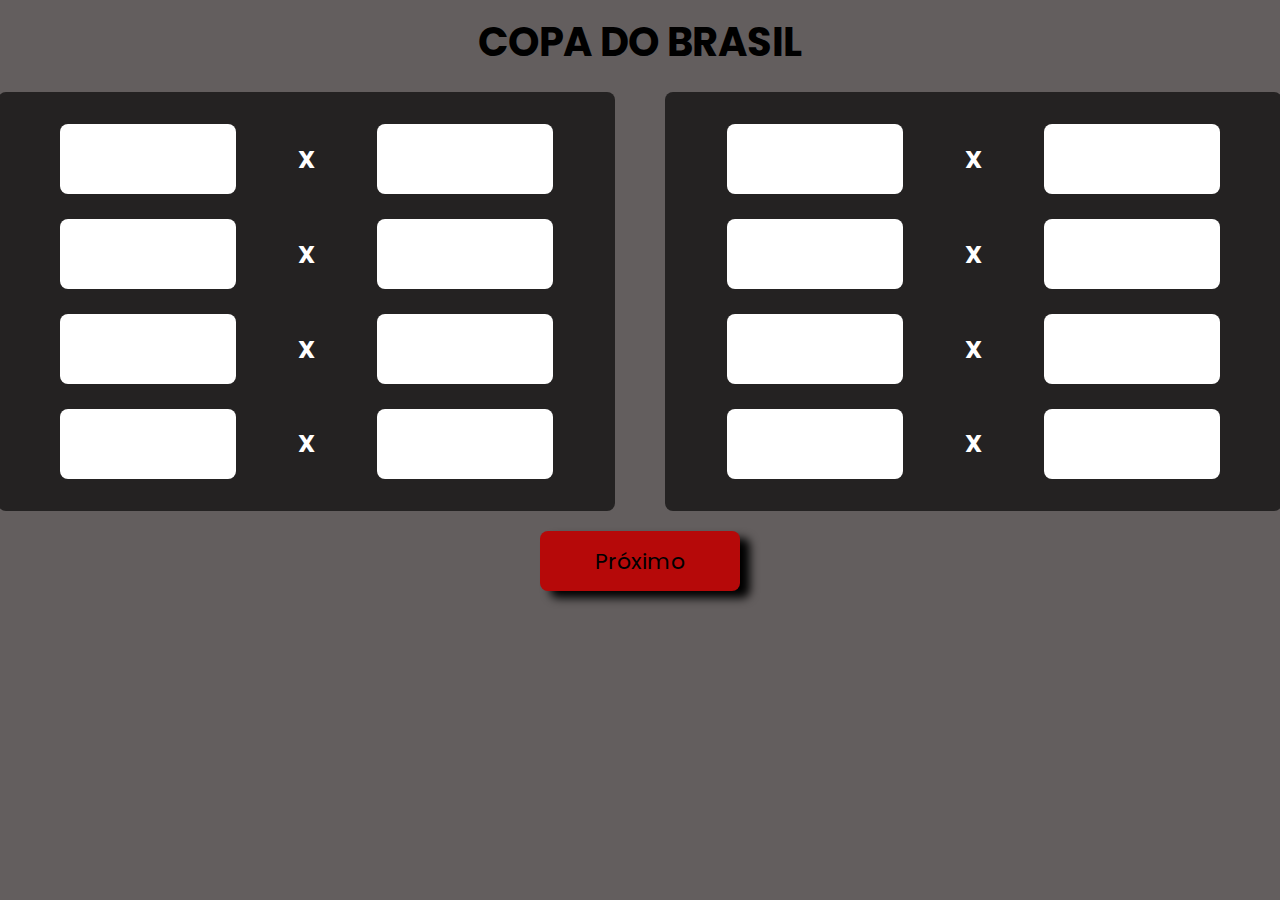
==== cdb.html @ c51c6dd5 "Jogo" ====
<!DOCTYPE html>
<html lang="pt-br">
<head>
    <meta charset="UTF-8">
    <meta name="viewport" content="width=device-width, initial-scale=1.0">
    <link rel="stylesheet" href="css/cdb.css">
    <title>Penalty Goal</title>
</head>
<body onload="carregarTimesCdb()">
    <h1 id="titulo">COPA DO BRASIL</h1>
    <main>
        <div class="jogos">
                <div class="jogo">
                <div class="opcao"></div>
                <h2>X</h2>
                <div class="opcao"></div>
            </div>
            <div class="jogo">
                <div class="opcao"></div>
                <h2>X</h2>
                <div class="opcao"></div>
            </div>
            <div class="jogo">
                <div class="opcao"></div>
                <h2>X</h2>
                <div class="opcao"></div>
            </div>
            <div class="jogo">
                <div class="opcao"></div>
                <h2>X</h2>
                <div class="opcao"></div>
            </div>
        </div>
        <div class="jogos">
            <div class="jogo">
                <div class="opcao"></div>
                <h2>X</h2>
                <div class="opcao"></div>
            </div>
            <div class="jogo">
                <div class="opcao"></div>
                <h2>X</h2>
                <div class="opcao"></div>
            </div>
            <div class="jogo">
                <div class="opcao"></div>
                <h2>X</h2>
                <div class="opcao"></div>
            </div>
            <div class="jogo">
                <div class="opcao"></div>
                <h2>X</h2>
                <div class="opcao"></div>
            </div>
        </div>
        
        <div id="campeao">
            <div class="timeCampeao"></div>
            <h2>CAMPEÃO DA COPA DO BRASIL!!!</h2>
        </div>
    </main>
    <a href="jogo.html" id="botao">Próximo</a>
    <script src="app.js"></script>
</body>
</html>
---- css/cdb.css ----
@import url('https://fonts.googleapis.com/css2?family=Poppins:ital,wght@0,100;0,200;0,300;0,400;0,500;0,600;0,700;0,800;0,900;1,100;1,200;1,300;1,400;1,500;1,600;1,700;1,800;1,900&display=swap');
:root{
    --cor1: rgb(99, 94, 94);
    --cor2: rgb(182, 9, 9);
    --cor3: rgb(28, 36, 148);
    --cor4: rgb(2, 146, 2);
    --fonte1: "Poppins", serif;
}
body{
    display: flex;
    flex-direction: column;
    background-color: var(--cor1);
    display: flex;
    align-items: center;
    padding: 4px 30px;
    gap: 20px;
    font-family: var(--fonte1);
}
#titulo{
    margin: 0;
    font-size: 40px;
}
main{
    display: flex;
    gap: 50px;
}
.jogos{
    display: flex;
    flex-direction: column;
    gap: 20px;
    background-color: rgb(36, 34, 34);
    border-radius: 8px;
    padding: 30px 0;
}
.jogo{
    display: flex;
    align-items: center;
    color: white;
}
.opcao, .timeCampeao{
    background-color: white;
    background-size:     100%;             
    background-repeat:   no-repeat;
    background-position: center;
    border-radius: 8px;
    display: flex;
    justify-content: center;
    align-items: center;
    width: 300px;
    height: 70px;
    margin: 0 10%;
    color: black;
    text-decoration: none;
}
#botao{
    background-color: var(--cor2);
    border-radius: 8px;
    display: flex;
    justify-content: center;
    align-items: center;
    width: 200px;
    height: 60px;
    font-size: 22px;
    color: black;
    text-decoration: none;
    box-shadow: 10px 7px 10px black;
}
#campeao{
    display: none;
    flex-direction: column;
    align-items: center;
    font-size: 30px;
    gap: 20px;
    border-radius: 8px;
    padding: 30px 30px;
    background-color: rgb(36, 34, 34);
    border-radius: 8px; 
    color: gold;
    text-shadow: 0px 0px 40px gold;
}
.timeCampeao{
    margin: 0;
    width: 500px;
    height: 150px;
    box-shadow: 0px 0px 40px gold;
}
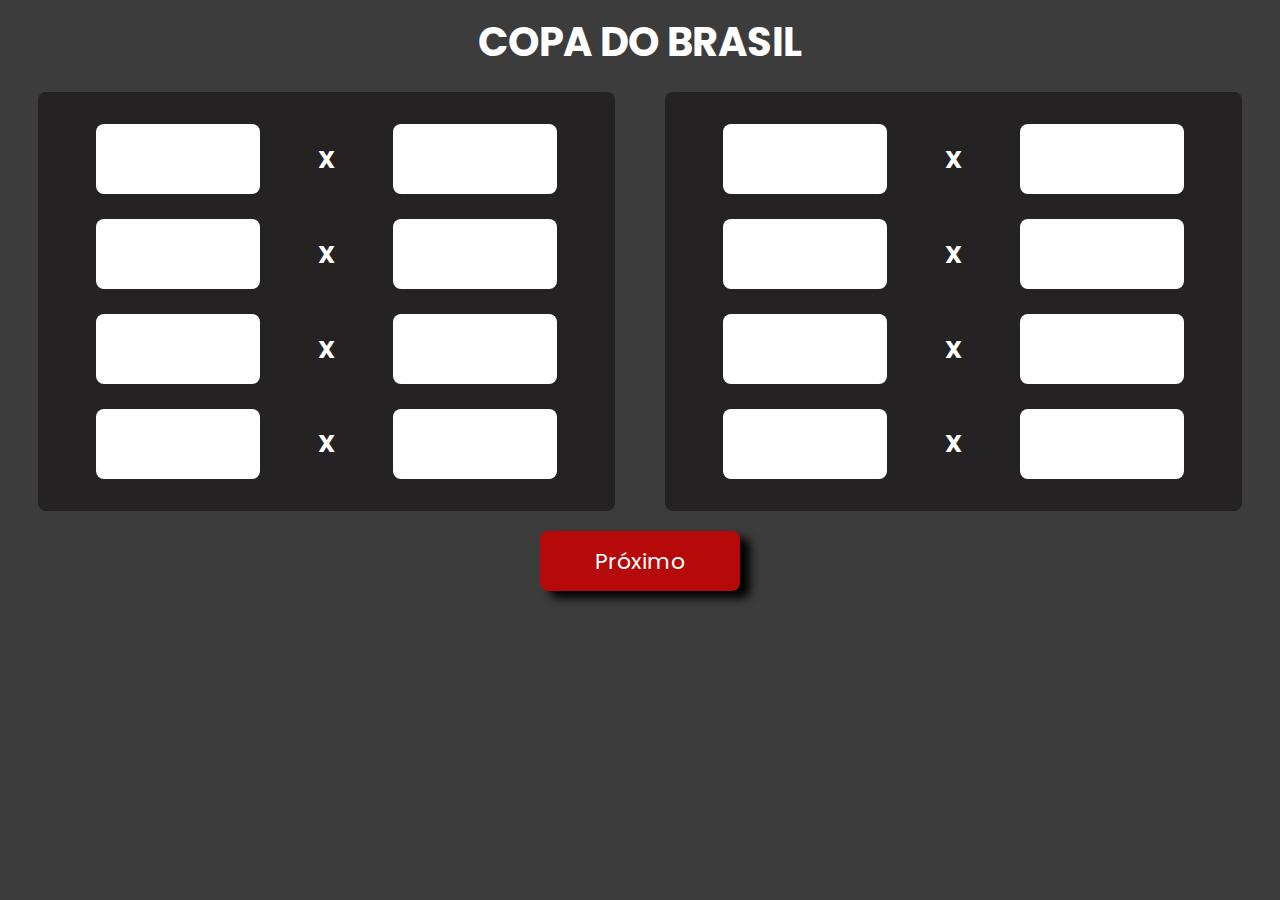
==== commit c8a7a82c: "Ajustes responsivos" ====
--- a/cdb.html
+++ b/cdb.html
@@ -9,7 +9,7 @@
 <body onload="carregarTimesCdb()">
     <h1 id="titulo">COPA DO BRASIL</h1>
     <main>
-        <div class="jogos">
+        <div class="jogos" id="jogos1">
                 <div class="jogo">
                 <div class="opcao"></div>
                 <h2>X</h2>
@@ -31,7 +31,7 @@
                 <div class="opcao"></div>
             </div>
         </div>
-        <div class="jogos">
+        <div class="jogos" id="jogos2">
             <div class="jogo">
                 <div class="opcao"></div>
                 <h2>X</h2>
--- a/css/cdb.css
+++ b/css/cdb.css
@@ -1,9 +1,10 @@
 @import url('https://fonts.googleapis.com/css2?family=Poppins:ital,wght@0,100;0,200;0,300;0,400;0,500;0,600;0,700;0,800;0,900;1,100;1,200;1,300;1,400;1,500;1,600;1,700;1,800;1,900&display=swap');
 :root{
-    --cor1: rgb(99, 94, 94);
+    --cor1: rgb(60, 60, 60);
     --cor2: rgb(182, 9, 9);
     --cor3: rgb(28, 36, 148);
     --cor4: rgb(2, 146, 2);
+    --cor5: rgb(255, 255, 255);
     --fonte1: "Poppins", serif;
 }
 body{
@@ -17,12 +18,15 @@
     font-family: var(--fonte1);
 }
 #titulo{
+    color: var(--cor5);
     margin: 0;
     font-size: 40px;
+    font-family: var(--fonte1);
 }
 main{
     display: flex;
     gap: 50px;
+    width: 100%;
 }
 .jogos{
     display: flex;
@@ -31,6 +35,7 @@
     background-color: rgb(36, 34, 34);
     border-radius: 8px;
     padding: 30px 0;
+    width: 100%;
 }
 .jogo{
     display: flex;
@@ -46,7 +51,7 @@
     display: flex;
     justify-content: center;
     align-items: center;
-    width: 300px;
+    width: 50%;
     height: 70px;
     margin: 0 10%;
     color: black;
@@ -61,7 +66,8 @@
     width: 200px;
     height: 60px;
     font-size: 22px;
-    color: black;
+    color: var(--cor5);
+    font-family: var(--fonte1);
     text-decoration: none;
     box-shadow: 10px 7px 10px black;
 }
@@ -83,4 +89,34 @@
     width: 500px;
     height: 150px;
     box-shadow: 0px 0px 40px gold;
+}
+@media (max-width: 500px) {
+    body{
+        padding: 30px;
+        margin: 0;
+    }
+    #titulo{
+        font-size: 23px;
+    }   
+    main{
+        gap: 0;
+        flex-direction: column;
+    }
+    #jogos1{
+        border-end-end-radius: 0;
+        border-end-start-radius: 0;
+        padding-bottom: 0;
+    }
+    #jogos2{
+        border-start-start-radius: 0;
+        border-start-end-radius: 0;
+        padding-top: 0;
+    }
+    .jogos{
+        gap: 5px;
+    }
+    .opcao{
+        height: 55px;
+        margin: 0 5%;
+    }
 }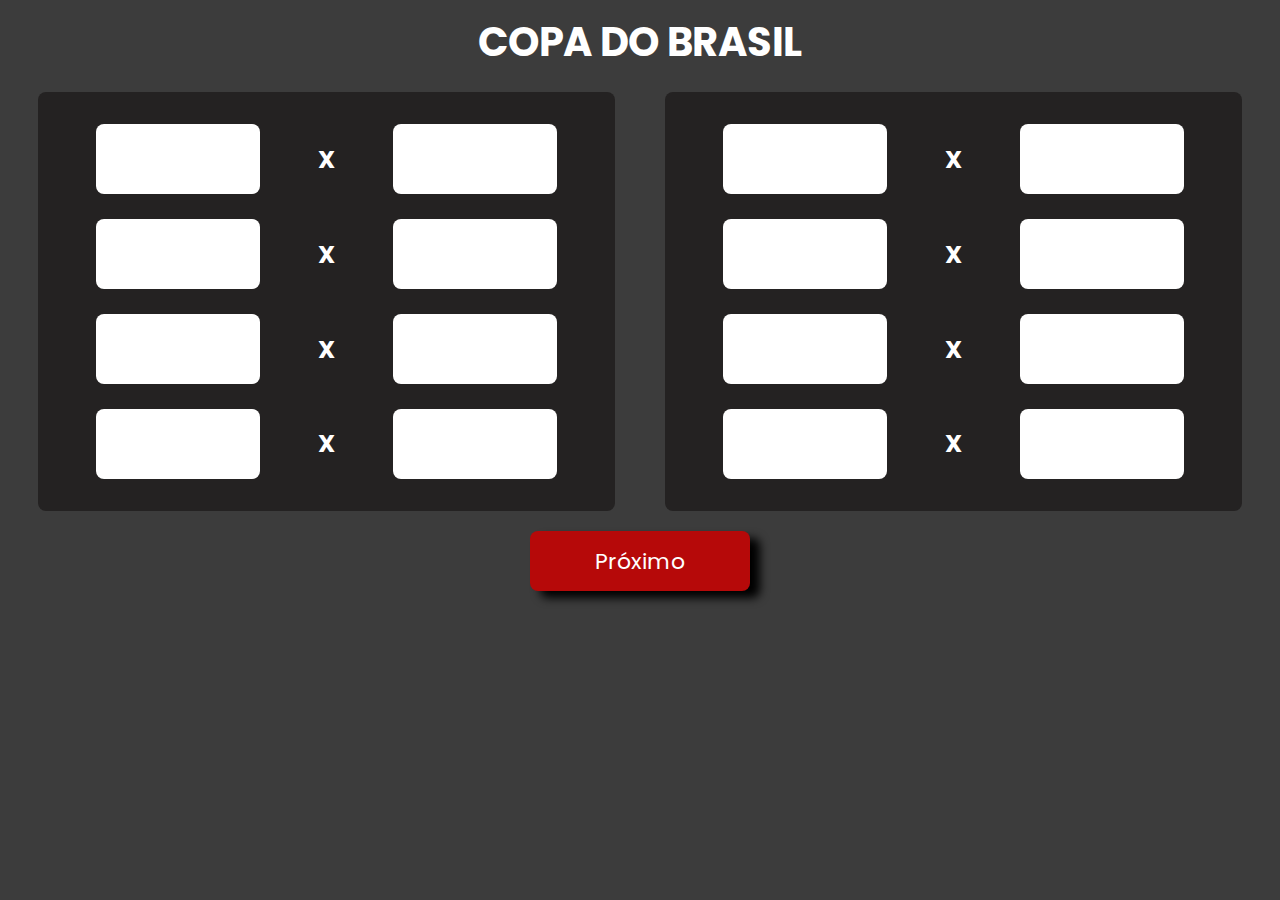
==== commit 91acfc28: "Fav icon" ====
--- a/cdb.html
+++ b/cdb.html
@@ -3,6 +3,7 @@
 <head>
     <meta charset="UTF-8">
     <meta name="viewport" content="width=device-width, initial-scale=1.0">
+    <link rel="icon" type="image/x-icon" href="/imagens/icon.png">
     <link rel="stylesheet" href="css/cdb.css">
     <title>Penalty Goal</title>
 </head>
--- a/css/cdb.css
+++ b/css/cdb.css
@@ -25,6 +25,7 @@
 }
 main{
     display: flex;
+    justify-content: center;
     gap: 50px;
     width: 100%;
 }
@@ -35,7 +36,7 @@
     background-color: rgb(36, 34, 34);
     border-radius: 8px;
     padding: 30px 0;
-    width: 100%;
+    width: 50%;
 }
 .jogo{
     display: flex;
@@ -63,7 +64,7 @@
     display: flex;
     justify-content: center;
     align-items: center;
-    width: 200px;
+    width: 220px;
     height: 60px;
     font-size: 22px;
     color: var(--cor5);
@@ -76,6 +77,7 @@
     flex-direction: column;
     align-items: center;
     font-size: 30px;
+    text-align: center;
     gap: 20px;
     border-radius: 8px;
     padding: 30px 30px;
@@ -86,7 +88,7 @@
 }
 .timeCampeao{
     margin: 0;
-    width: 500px;
+    width: 65%;
     height: 150px;
     box-shadow: 0px 0px 40px gold;
 }
@@ -114,9 +116,16 @@
     }
     .jogos{
         gap: 5px;
+        width: 100%;
     }
     .opcao{
         height: 55px;
         margin: 0 5%;
     }
+    .timeCampeao{
+        height: 100px;
+        width: 100%;
+    }#campeao{
+        font-size: 15px;
+    }
 }